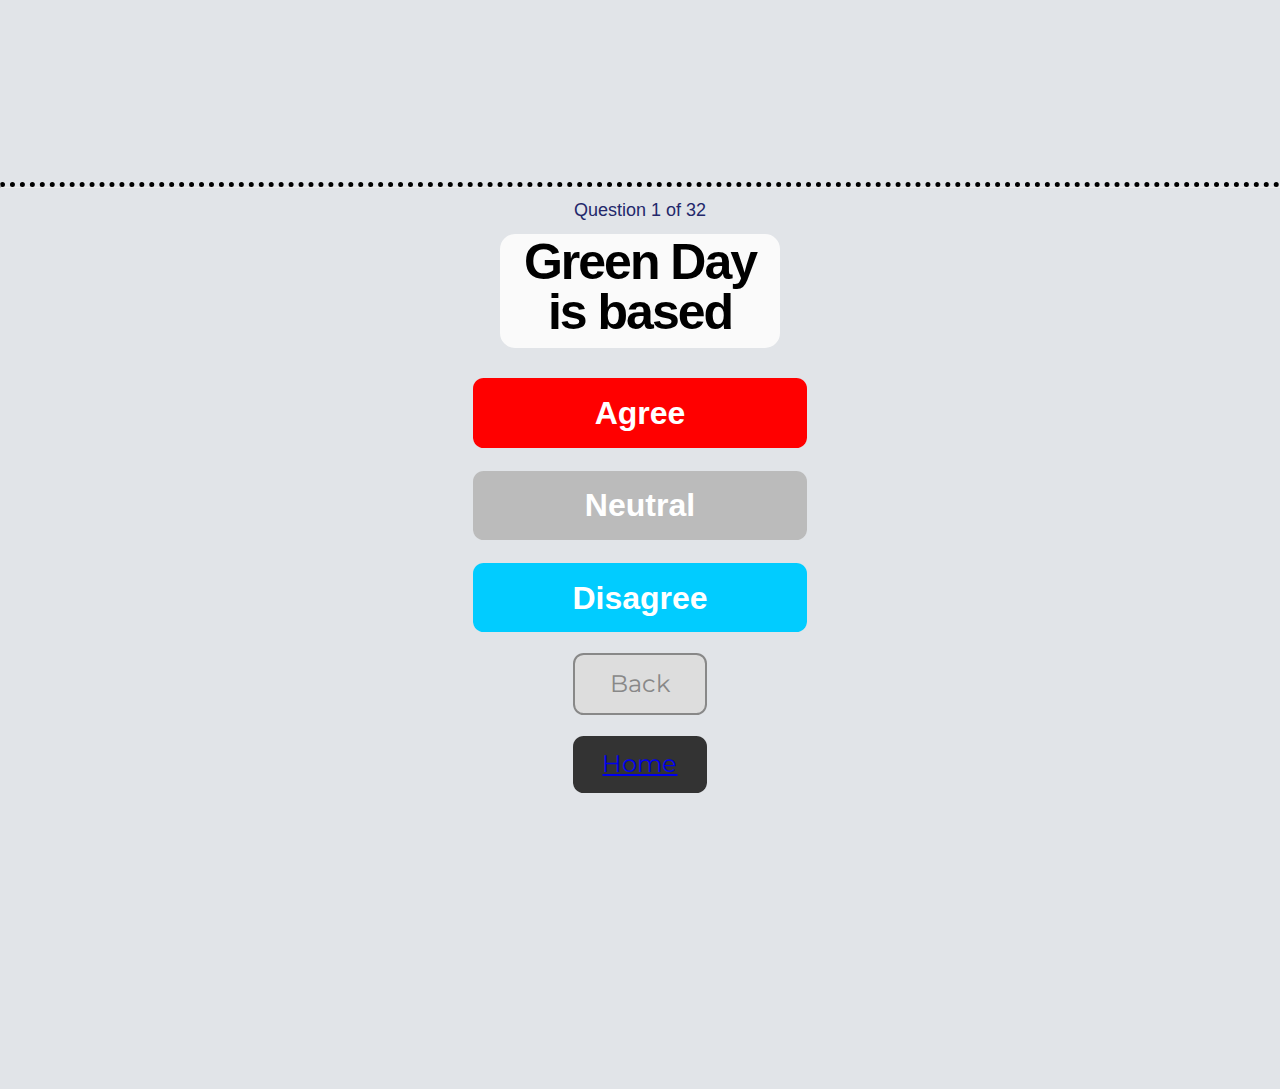
==== basedmeter.html @ 8a723b0b "Update basedmeter.html" ====
<head>
<link href="https://fonts.googleapis.com/css?family=Montserrat:300,400,700|Roboto:400,700" rel="stylesheet">
<link href='style.css' rel='stylesheet' type='text/css'>
<title>Based Meter</title>
<link rel="icon" type="x-icon" href="nigger/icon.png">
<link rel="shortcut icon" type="x-icon" href="nigger/icon.png">
<meta charset="utf-8">
</head>
<body style="background-color: #e1e4e8;">
<script type="application/javascript"
        src="questions.js">
</script>
<img src="https://cdn.discordapp.com/attachments/816328843094261760/816342782255300668/bm.png">
<hr>
<p style="text-align:center;" id="question-number">Loading...</p>
<h4 style="text-align: center;" class="question" id="question-text"></h4>
<button class="button" onclick="next_question( 1.0)" style="background-color: #FF0000;"><b>Agree</b></button> <br>
<button class="button" onclick="next_question( 0.0)" style="background-color: #bbbbbb;"><b>Neutral</b></button> <br>
<button class="button" onclick="next_question(-1.0)" style="background-color: #01CCFF;"><b>Disagree</b></button> <br>
<button class="small_button" onclick="prev_question()" id="back_button">Back</button>
<button class="small_button_off" id="back_button_off">Back</button><br>
<button class="small_button" id="back_button"><a href=index.html>Home</a></button>


<!-- Website visit statistics - no personal information is collected! -->
<script type="text/javascript">
var sc_project=11325211;
var sc_invisible=1;
var sc_security="fd9f0659";
var scJsHost = (("https:" == document.location.protocol) ?
"https://secure." : "http://www.");
document.write("<sc"+"ript type='text/javascript' src='" +
scJsHost+
"statcounter.com/counter/counter.js'></"+"script>");
</script>
<noscript><div class="statcounter"><a title="web stats"
href="http://statcounter.com/" target="_blank"><img
class="statcounter"
src="//c.statcounter.com/11325211/0/fd9f0659/1/" alt="web
stats"></a></div></noscript>

<!-- JavaScript for the test itself -->
<script>
    var max_basd; // Max possible scores
    max_basd = 0;
    var basd; // User's scores
    basd = 0;
    var qn = 0; // Question number
    var prev_answer = null;
    init_question();
    for (var i = 0; i < questions.length; i++) {
        max_basd += Math.abs(questions[i].effect.econ)
    }
    function init_question() {
        document.getElementById("question-text").innerHTML = questions[qn].question;
        document.getElementById("question-number").innerHTML = "Question " + (qn + 1) + " of " + (questions.length);
        if (prev_answer == null) {
            document.getElementById("back_button").style.display = 'none';
            document.getElementById("back_button_off").style.display = 'block';
        } else {
            document.getElementById("back_button").style.display = 'block';
            document.getElementById("back_button_off").style.display = 'none';
        }

    }

    function next_question(mult) {
        basd += mult*questions[qn].effect.basd
        qn++;
        prev_answer = mult;
        if (qn < questions.length) {
            init_question();
        } else {
            results();
        }
    }
    function prev_question() {
        if (prev_answer == null) {
            return;
        }
        qn--;
        basd -= prev_answer * questions[qn].effect.basd;
        prev_answer = null;
        init_question();

    }
    function calc_score(score,max) {
        return (100*(max+score)/(2*max)).toFixed(1)
    }
    function results() {
        location.href = `results.html`
            + `?b=${calc_score(basd,max_basd)}`
    }
</script>
</body>
---- style.css ----
/* Generated on: Thu Feb 25 2021 18:10:44 GMT+0000 (Coordinated Universal Time) */
/* ==========================================================================
   normalize.css v3.0.3 | MIT License | github.com/necolas/normalize.css 
   ========================================================================== */
/*! normalize.css v3.0.3 | MIT License | github.com/necolas/normalize.css */html{font-family:sans-serif;-ms-text-size-adjust:100%;-webkit-text-size-adjust:100%}body{margin:0}article,aside,details,figcaption,figure,footer,header,hgroup,main,menu,nav,section,summary{display:block}audio,canvas,progress,video{display:inline-block;vertical-align:baseline}audio:not([controls]){display:none;height:0}[hidden],template{display:none}a{background-color:transparent}a:active,a:hover{outline:0}abbr[title]{border-bottom:1px dotted}b,strong{font-weight:bold}dfn{font-style:italic}h1{font-size:2em;margin:.67em 0}mark{background:#ff0;color:#000}small{font-size:80%}sub,sup{font-size:75%;line-height:0;position:relative;vertical-align:baseline}sup{top:-0.5em}sub{bottom:-0.25em}img{border:0}svg:not(:root){overflow:hidden}figure{margin:1em 40px}hr{box-sizing:content-box;height:0}pre{overflow:auto}code,kbd,pre,samp{font-family:monospace,monospace;font-size:1em}button,input,optgroup,select,textarea{color:inherit;font:inherit;margin:0}button{overflow:visible}button,select{text-transform:none}button,html input[type="button"],input[type="reset"]{-webkit-appearance:button;cursor:pointer}button[disabled],html input[disabled]{cursor:default}button::-moz-focus-inner,input::-moz-focus-inner{border:0;padding:0}input{line-height:normal}input[type="checkbox"],input[type="radio"]{box-sizing:border-box;padding:0}input[type="number"]::-webkit-inner-spin-button,input[type="number"]::-webkit-outer-spin-button{height:auto}input[type="search"]{-webkit-appearance:none}input[type="search"]::-webkit-search-cancel-button,input[type="search"]::-webkit-search-decoration{-webkit-appearance:none}fieldset{border:1px solid #c0c0c0;margin:0 2px;padding:.35em .625em .75em}legend{border:0;padding:0}textarea{overflow:auto}optgroup{font-weight:bold}table{border-collapse:collapse;border-spacing:0}td,th{padding:0}

/* ==========================================================================
   Start of base Webflow CSS - If you're looking for some ultra-clean CSS, skip the boilerplate and see the unminified code below.
   ========================================================================== */
@font-face{font-family:'webflow-icons';src:url("[data-uri]") format('truetype');font-weight:normal;font-style:normal}[class^="w-icon-"],[class*=" w-icon-"]{font-family:'webflow-icons' !important;speak:none;font-style:normal;font-weight:normal;font-variant:normal;text-transform:none;line-height:1;-webkit-font-smoothing:antialiased;-moz-osx-font-smoothing:grayscale}.w-icon-slider-right:before{content:"\e600"}.w-icon-slider-left:before{content:"\e601"}.w-icon-nav-menu:before{content:"\e602"}.w-icon-arrow-down:before,.w-icon-dropdown-toggle:before{content:"\e603"}.w-icon-file-upload-remove:before{content:"\e900"}.w-icon-file-upload-icon:before{content:"\e903"}*{-webkit-box-sizing:border-box;-moz-box-sizing:border-box;box-sizing:border-box}html{height:100%}body{margin:0;min-height:100%;background-color:#fff;font-family:Arial,sans-serif;font-size:14px;line-height:20px;color:#333}img{max-width:100%;vertical-align:middle;display:inline-block}html.w-mod-touch *{background-attachment:scroll !important}.w-block{display:block}.w-inline-block{max-width:100%;display:inline-block}.w-clearfix:before,.w-clearfix:after{content:" ";display:table;grid-column-start:1;grid-row-start:1;grid-column-end:2;grid-row-end:2}.w-clearfix:after{clear:both}.w-hidden{display:none}.w-button{display:inline-block;padding:9px 15px;background-color:#3898EC;color:white;border:0;line-height:inherit;text-decoration:none;cursor:pointer;border-radius:0}input.w-button{-webkit-appearance:button}html[data-w-dynpage] [data-w-cloak]{color:transparent !important}.w-webflow-badge,.w-webflow-badge *{position:static;left:auto;top:auto;right:auto;bottom:auto;z-index:auto;display:block;visibility:visible;overflow:visible;overflow-x:visible;overflow-y:visible;box-sizing:border-box;width:auto;height:auto;max-height:none;max-width:none;min-height:0;min-width:0;margin:0;padding:0;float:none;clear:none;border:0 none transparent;border-radius:0;background:none;background-image:none;background-position:0 0;background-size:auto auto;background-repeat:repeat;background-origin:padding-box;background-clip:border-box;background-attachment:scroll;background-color:transparent;box-shadow:none;opacity:1;transform:none;transition:none;direction:ltr;font-family:inherit;font-weight:inherit;color:inherit;font-size:inherit;line-height:inherit;font-style:inherit;font-variant:inherit;text-align:inherit;letter-spacing:inherit;text-decoration:inherit;text-indent:0;text-transform:inherit;list-style-type:disc;text-shadow:none;font-smoothing:auto;vertical-align:baseline;cursor:inherit;white-space:inherit;word-break:normal;word-spacing:normal;word-wrap:normal}.w-webflow-badge{position:fixed !important;display:inline-block !important;visibility:visible !important;z-index:2147483647 !important;top:auto !important;right:12px !important;bottom:12px !important;left:auto !important;color:#AAADB0 !important;background-color:#fff !important;border-radius:3px !important;padding:6px 8px 6px 6px !important;font-size:12px !important;opacity:1 !important;line-height:14px !important;text-decoration:none !important;transform:none !important;margin:0 !important;width:auto !important;height:auto !important;overflow:visible !important;white-space:nowrap;box-shadow:0 0 0 1px rgba(0,0,0,0.1),0 1px 3px rgba(0,0,0,0.1);cursor:pointer}.w-webflow-badge>img{display:inline-block !important;visibility:visible !important;opacity:1 !important;vertical-align:middle !important}h1,h2,h3,h4,h5,h6{font-weight:bold;margin-bottom:10px}h1{font-size:38px;line-height:44px;margin-top:20px}h2{font-size:32px;line-height:36px;margin-top:20px}h3{font-size:24px;line-height:30px;margin-top:20px}h4{font-size:18px;line-height:24px;margin-top:10px}h5{font-size:14px;line-height:20px;margin-top:10px}h6{font-size:12px;line-height:18px;margin-top:10px}p{margin-top:0;margin-bottom:10px}blockquote{margin:0 0 10px 0;padding:10px 20px;border-left:5px solid #E2E2E2;font-size:18px;line-height:22px}figure{margin:0;margin-bottom:10px}figcaption{margin-top:5px;text-align:center}ul,ol{margin-top:0;margin-bottom:10px;padding-left:40px}.w-list-unstyled{padding-left:0;list-style:none}.w-embed:before,.w-embed:after{content:" ";display:table;grid-column-start:1;grid-row-start:1;grid-column-end:2;grid-row-end:2}.w-embed:after{clear:both}.w-video{width:100%;position:relative;padding:0}.w-video iframe,.w-video object,.w-video embed{position:absolute;top:0;left:0;width:100%;height:100%}fieldset{padding:0;margin:0;border:0}button,html input[type="button"],input[type="reset"]{border:0;cursor:pointer;-webkit-appearance:button}.w-form{margin:0 0 15px}.w-form-done{display:none;padding:20px;text-align:center;background-color:#dddddd}.w-form-fail{display:none;margin-top:10px;padding:10px;background-color:#ffdede}label{display:block;margin-bottom:5px;font-weight:bold}.w-input,.w-select{display:block;width:100%;height:38px;padding:8px 12px;margin-bottom:10px;font-size:14px;line-height:1.42857143;color:#333333;vertical-align:middle;background-color:#ffffff;border:1px solid #cccccc}.w-input:-moz-placeholder,.w-select:-moz-placeholder{color:#999}.w-input::-moz-placeholder,.w-select::-moz-placeholder{color:#999;opacity:1}.w-input:-ms-input-placeholder,.w-select:-ms-input-placeholder{color:#999}.w-input::-webkit-input-placeholder,.w-select::-webkit-input-placeholder{color:#999}.w-input:focus,.w-select:focus{border-color:#3898EC;outline:0}.w-input[disabled],.w-select[disabled],.w-input[readonly],.w-select[readonly],fieldset[disabled] .w-input,fieldset[disabled] .w-select{cursor:not-allowed;background-color:#eeeeee}textarea.w-input,textarea.w-select{height:auto}.w-select{background-color:#f3f3f3}.w-select[multiple]{height:auto}.w-form-label{display:inline-block;cursor:pointer;font-weight:normal;margin-bottom:0}.w-radio{display:block;margin-bottom:5px;padding-left:20px}.w-radio:before,.w-radio:after{content:" ";display:table;grid-column-start:1;grid-row-start:1;grid-column-end:2;grid-row-end:2}.w-radio:after{clear:both}.w-radio-input{margin:4px 0 0;margin-top:1px \9;line-height:normal;float:left;margin-left:-20px}.w-radio-input{margin-top:3px}.w-file-upload{display:block;margin-bottom:10px}.w-file-upload-input{width:.1px;height:.1px;opacity:0;overflow:hidden;position:absolute;z-index:-100}.w-file-upload-default,.w-file-upload-uploading,.w-file-upload-success{display:inline-block;color:#333333}.w-file-upload-error{display:block;margin-top:10px}.w-file-upload-default.w-hidden,.w-file-upload-uploading.w-hidden,.w-file-upload-error.w-hidden,.w-file-upload-success.w-hidden{display:none}.w-file-upload-uploading-btn{display:flex;font-size:14px;font-weight:normal;cursor:pointer;margin:0;padding:8px 12px;border:1px solid #cccccc;background-color:#fafafa}.w-file-upload-file{display:flex;flex-grow:1;justify-content:space-between;margin:0;padding:8px 9px 8px 11px;border:1px solid #cccccc;background-color:#fafafa}.w-file-upload-file-name{font-size:14px;font-weight:normal;display:block}.w-file-remove-link{margin-top:3px;margin-left:10px;width:auto;height:auto;padding:3px;display:block;cursor:pointer}.w-icon-file-upload-remove{margin:auto;font-size:10px}.w-file-upload-error-msg{display:inline-block;color:#ea384c;padding:2px 0}.w-file-upload-info{display:inline-block;line-height:38px;padding:0 12px}.w-file-upload-label{display:inline-block;font-size:14px;font-weight:normal;cursor:pointer;margin:0;padding:8px 12px;border:1px solid #cccccc;background-color:#fafafa}.w-icon-file-upload-icon,.w-icon-file-upload-uploading{display:inline-block;margin-right:8px;width:20px}.w-icon-file-upload-uploading{height:20px}.w-container{margin-left:auto;margin-right:auto;max-width:940px}.w-container:before,.w-container:after{content:" ";display:table;grid-column-start:1;grid-row-start:1;grid-column-end:2;grid-row-end:2}.w-container:after{clear:both}.w-container .w-row{margin-left:-10px;margin-right:-10px}.w-row:before,.w-row:after{content:" ";display:table;grid-column-start:1;grid-row-start:1;grid-column-end:2;grid-row-end:2}.w-row:after{clear:both}.w-row .w-row{margin-left:0;margin-right:0}.w-col{position:relative;float:left;width:100%;min-height:1px;padding-left:10px;padding-right:10px}.w-col .w-col{padding-left:0;padding-right:0}.w-col-1{width:8.33333333%}.w-col-2{width:16.66666667%}.w-col-3{width:25%}.w-col-4{width:33.33333333%}.w-col-5{width:41.66666667%}.w-col-6{width:50%}.w-col-7{width:58.33333333%}.w-col-8{width:66.66666667%}.w-col-9{width:75%}.w-col-10{width:83.33333333%}.w-col-11{width:91.66666667%}.w-col-12{width:100%}.w-hidden-main{display:none !important}@media screen and (max-width:991px){.w-container{max-width:728px}.w-hidden-main{display:inherit !important}.w-hidden-medium{display:none !important}.w-col-medium-1{width:8.33333333%}.w-col-medium-2{width:16.66666667%}.w-col-medium-3{width:25%}.w-col-medium-4{width:33.33333333%}.w-col-medium-5{width:41.66666667%}.w-col-medium-6{width:50%}.w-col-medium-7{width:58.33333333%}.w-col-medium-8{width:66.66666667%}.w-col-medium-9{width:75%}.w-col-medium-10{width:83.33333333%}.w-col-medium-11{width:91.66666667%}.w-col-medium-12{width:100%}.w-col-stack{width:100%;left:auto;right:auto}}@media screen and (max-width:767px){.w-hidden-main{display:inherit !important}.w-hidden-medium{display:inherit !important}.w-hidden-small{display:none !important}.w-row,.w-container .w-row{margin-left:0;margin-right:0}.w-col{width:100%;left:auto;right:auto}.w-col-small-1{width:8.33333333%}.w-col-small-2{width:16.66666667%}.w-col-small-3{width:25%}.w-col-small-4{width:33.33333333%}.w-col-small-5{width:41.66666667%}.w-col-small-6{width:50%}.w-col-small-7{width:58.33333333%}.w-col-small-8{width:66.66666667%}.w-col-small-9{width:75%}.w-col-small-10{width:83.33333333%}.w-col-small-11{width:91.66666667%}.w-col-small-12{width:100%}}@media screen and (max-width:479px){.w-container{max-width:none}.w-hidden-main{display:inherit !important}.w-hidden-medium{display:inherit !important}.w-hidden-small{display:inherit !important}.w-hidden-tiny{display:none !important}.w-col{width:100%}.w-col-tiny-1{width:8.33333333%}.w-col-tiny-2{width:16.66666667%}.w-col-tiny-3{width:25%}.w-col-tiny-4{width:33.33333333%}.w-col-tiny-5{width:41.66666667%}.w-col-tiny-6{width:50%}.w-col-tiny-7{width:58.33333333%}.w-col-tiny-8{width:66.66666667%}.w-col-tiny-9{width:75%}.w-col-tiny-10{width:83.33333333%}.w-col-tiny-11{width:91.66666667%}.w-col-tiny-12{width:100%}}.w-widget{position:relative}.w-widget-map{width:100%;height:400px}.w-widget-map label{width:auto;display:inline}.w-widget-map img{max-width:inherit}.w-widget-map .gm-style-iw{text-align:center}.w-widget-map .gm-style-iw>button{display:none !important}.w-widget-twitter{overflow:hidden}.w-widget-twitter-count-shim{display:inline-block;vertical-align:top;position:relative;width:28px;height:20px;text-align:center;background:white;border:#758696 solid 1px;border-radius:3px}.w-widget-twitter-count-shim *{pointer-events:none;-webkit-user-select:none;-moz-user-select:none;-ms-user-select:none;user-select:none}.w-widget-twitter-count-shim .w-widget-twitter-count-inner{position:relative;font-size:15px;line-height:12px;text-align:center;color:#999;font-family:serif}.w-widget-twitter-count-shim .w-widget-twitter-count-clear{position:relative;display:block}.w-widget-twitter-count-shim.w--large{width:36px;height:28px}.w-widget-twitter-count-shim.w--large .w-widget-twitter-count-inner{font-size:18px;line-height:18px}.w-widget-twitter-count-shim:not(.w--vertical){margin-left:5px;margin-right:8px}.w-widget-twitter-count-shim:not(.w--vertical).w--large{margin-left:6px}.w-widget-twitter-count-shim:not(.w--vertical):before,.w-widget-twitter-count-shim:not(.w--vertical):after{top:50%;left:0;border:solid transparent;content:" ";height:0;width:0;position:absolute;pointer-events:none}.w-widget-twitter-count-shim:not(.w--vertical):before{border-color:rgba(117,134,150,0);border-right-color:#5d6c7b;border-width:4px;margin-left:-9px;margin-top:-4px}.w-widget-twitter-count-shim:not(.w--vertical).w--large:before{border-width:5px;margin-left:-10px;margin-top:-5px}.w-widget-twitter-count-shim:not(.w--vertical):after{border-color:rgba(255,255,255,0);border-right-color:white;border-width:4px;margin-left:-8px;margin-top:-4px}.w-widget-twitter-count-shim:not(.w--vertical).w--large:after{border-width:5px;margin-left:-9px;margin-top:-5px}.w-widget-twitter-count-shim.w--vertical{width:61px;height:33px;margin-bottom:8px}.w-widget-twitter-count-shim.w--vertical:before,.w-widget-twitter-count-shim.w--vertical:after{top:100%;left:50%;border:solid transparent;content:" ";height:0;width:0;position:absolute;pointer-events:none}.w-widget-twitter-count-shim.w--vertical:before{border-color:rgba(117,134,150,0);border-top-color:#5d6c7b;border-width:5px;margin-left:-5px}.w-widget-twitter-count-shim.w--vertical:after{border-color:rgba(255,255,255,0);border-top-color:white;border-width:4px;margin-left:-4px}.w-widget-twitter-count-shim.w--vertical .w-widget-twitter-count-inner{font-size:18px;line-height:22px}.w-widget-twitter-count-shim.w--vertical.w--large{width:76px}.w-widget-gplus{overflow:hidden}.w-background-video{position:relative;overflow:hidden;height:500px;color:white}.w-background-video>video{background-size:cover;background-position:50% 50%;position:absolute;margin:auto;width:100%;height:100%;right:-100%;bottom:-100%;top:-100%;left:-100%;object-fit:cover;z-index:-100}.w-background-video>video::-webkit-media-controls-start-playback-button{display:none !important;-webkit-appearance:none}.w-slider{position:relative;height:300px;text-align:center;background:#dddddd;clear:both;-webkit-tap-highlight-color:rgba(0,0,0,0);tap-highlight-color:rgba(0,0,0,0)}.w-slider-mask{position:relative;display:block;overflow:hidden;z-index:1;left:0;right:0;height:100%;white-space:nowrap}.w-slide{position:relative;display:inline-block;vertical-align:top;width:100%;height:100%;white-space:normal;text-align:left}.w-slider-nav{position:absolute;z-index:2;top:auto;right:0;bottom:0;left:0;margin:auto;padding-top:10px;height:40px;text-align:center;-webkit-tap-highlight-color:rgba(0,0,0,0);tap-highlight-color:rgba(0,0,0,0)}.w-slider-nav.w-round>div{border-radius:100%}.w-slider-nav.w-num>div{width:auto;height:auto;padding:.2em .5em;font-size:inherit;line-height:inherit}.w-slider-nav.w-shadow>div{box-shadow:0 0 3px rgba(51,51,51,0.4)}.w-slider-nav-invert{color:#fff}.w-slider-nav-invert>div{background-color:rgba(34,34,34,0.4)}.w-slider-nav-invert>div.w-active{background-color:#222}.w-slider-dot{position:relative;display:inline-block;width:1em;height:1em;background-color:rgba(255,255,255,0.4);cursor:pointer;margin:0 3px .5em;transition:background-color 100ms,color 100ms}.w-slider-dot.w-active{background-color:#fff}.w-slider-dot:focus{outline:none;box-shadow:0 0 0 2px #fff}.w-slider-dot:focus.w-active{box-shadow:none}.w-slider-arrow-left,.w-slider-arrow-right{position:absolute;width:80px;top:0;right:0;bottom:0;left:0;margin:auto;cursor:pointer;overflow:hidden;color:white;font-size:40px;-webkit-tap-highlight-color:rgba(0,0,0,0);tap-highlight-color:rgba(0,0,0,0);-webkit-user-select:none;-moz-user-select:none;-ms-user-select:none;user-select:none}.w-slider-arrow-left [class^="w-icon-"],.w-slider-arrow-right [class^="w-icon-"],.w-slider-arrow-left [class*=" w-icon-"],.w-slider-arrow-right [class*=" w-icon-"]{position:absolute}.w-slider-arrow-left:focus,.w-slider-arrow-right:focus{outline:0}.w-slider-arrow-left{z-index:3;right:auto}.w-slider-arrow-right{z-index:4;left:auto}.w-icon-slider-left,.w-icon-slider-right{top:0;right:0;bottom:0;left:0;margin:auto;width:1em;height:1em}.w-slider-aria-label{border:0;clip:rect(0 0 0 0);height:1px;margin:-1px;overflow:hidden;padding:0;position:absolute;width:1px}.w-dropdown{display:inline-block;position:relative;text-align:left;margin-left:auto;margin-right:auto;z-index:900}.w-dropdown-btn,.w-dropdown-toggle,.w-dropdown-link{position:relative;vertical-align:top;text-decoration:none;color:#222222;padding:20px;text-align:left;margin-left:auto;margin-right:auto;white-space:nowrap}.w-dropdown-toggle{-webkit-user-select:none;-moz-user-select:none;-ms-user-select:none;user-select:none;display:inline-block;cursor:pointer;padding-right:40px}.w-dropdown-toggle:focus{outline:0}.w-icon-dropdown-toggle{position:absolute;top:0;right:0;bottom:0;margin:auto;margin-right:20px;width:1em;height:1em}.w-dropdown-list{position:absolute;background:#dddddd;display:none;min-width:100%}.w-dropdown-list.w--open{display:block}.w-dropdown-link{padding:10px 20px;display:block;color:#222222}.w-dropdown-link.w--current{color:#0082f3}.w-dropdown-link:focus{outline:0}@media screen and (max-width:767px){.w-nav-brand{padding-left:10px}}.w-lightbox-backdrop{color:#000;cursor:auto;font-family:serif;font-size:medium;font-style:normal;font-variant:normal;font-weight:normal;letter-spacing:normal;line-height:normal;list-style:disc;text-align:start;text-indent:0;text-shadow:none;text-transform:none;visibility:visible;white-space:normal;word-break:normal;word-spacing:normal;word-wrap:normal;position:fixed;top:0;right:0;bottom:0;left:0;color:#fff;font-family:"Helvetica Neue",Helvetica,Ubuntu,"Segoe UI",Verdana,sans-serif;font-size:17px;line-height:1.2;font-weight:300;text-align:center;background:rgba(0,0,0,0.9);z-index:2000;outline:0;opacity:0;-webkit-user-select:none;-moz-user-select:none;-ms-user-select:none;-webkit-tap-highlight-color:transparent;-webkit-transform:translate(0, 0)}.w-lightbox-backdrop,.w-lightbox-container{height:100%;overflow:auto;-webkit-overflow-scrolling:touch}.w-lightbox-content{position:relative;height:100vh;overflow:hidden}.w-lightbox-view{position:absolute;width:100vw;height:100vh;opacity:0}.w-lightbox-view:before{content:"";height:100vh}.w-lightbox-group,.w-lightbox-group .w-lightbox-view,.w-lightbox-group .w-lightbox-view:before{height:86vh}.w-lightbox-frame,.w-lightbox-view:before{display:inline-block;vertical-align:middle}.w-lightbox-figure{position:relative;margin:0}.w-lightbox-group .w-lightbox-figure{cursor:pointer}.w-lightbox-img{width:auto;height:auto;max-width:none}.w-lightbox-image{display:block;float:none;max-width:100vw;max-height:100vh}.w-lightbox-group .w-lightbox-image{max-height:86vh}.w-lightbox-caption{position:absolute;right:0;bottom:0;left:0;padding:.5em 1em;background:rgba(0,0,0,0.4);text-align:left;text-overflow:ellipsis;white-space:nowrap;overflow:hidden}.w-lightbox-embed{position:absolute;top:0;right:0;bottom:0;left:0;width:100%;height:100%}.w-lightbox-control{position:absolute;top:0;width:4em;background-size:24px;background-repeat:no-repeat;background-position:center;cursor:pointer;-webkit-transition:all .3s;transition:all .3s}.w-lightbox-left{display:none;bottom:0;left:0;background-image:url("[data-uri]")}.w-lightbox-right{display:none;right:0;bottom:0;background-image:url("[data-uri]")}.w-lightbox-close{right:0;height:2.6em;background-image:url("[data-uri]");background-size:18px}.w-lightbox-strip{position:absolute;bottom:0;left:0;right:0;padding:0 1vh;line-height:0;white-space:nowrap;overflow-x:auto;overflow-y:hidden}.w-lightbox-item{display:inline-block;width:10vh;padding:2vh 1vh;box-sizing:content-box;cursor:pointer;-webkit-transform:translate3d(0, 0, 0)}.w-lightbox-active{opacity:.3}.w-lightbox-thumbnail{position:relative;height:10vh;background:#222;overflow:hidden}.w-lightbox-thumbnail-image{position:absolute;top:0;left:0}.w-lightbox-thumbnail .w-lightbox-tall{top:50%;width:100%;-webkit-transform:translate(0, -50%);-ms-transform:translate(0, -50%);transform:translate(0, -50%)}.w-lightbox-thumbnail .w-lightbox-wide{left:50%;height:100%;-webkit-transform:translate(-50%, 0);-ms-transform:translate(-50%, 0);transform:translate(-50%, 0)}.w-lightbox-spinner{position:absolute;top:50%;left:50%;box-sizing:border-box;width:40px;height:40px;margin-top:-20px;margin-left:-20px;border:5px solid rgba(0,0,0,0.4);border-radius:50%;-webkit-animation:spin .8s infinite linear;animation:spin .8s infinite linear}.w-lightbox-spinner:after{content:"";position:absolute;top:-4px;right:-4px;bottom:-4px;left:-4px;border:3px solid transparent;border-bottom-color:#fff;border-radius:50%}.w-lightbox-hide{display:none}.w-lightbox-noscroll{overflow:hidden}@media (min-width:768px){.w-lightbox-content{height:96vh;margin-top:2vh}.w-lightbox-view,.w-lightbox-view:before{height:96vh}.w-lightbox-group,.w-lightbox-group .w-lightbox-view,.w-lightbox-group .w-lightbox-view:before{height:84vh}.w-lightbox-image{max-width:96vw;max-height:96vh}.w-lightbox-group .w-lightbox-image{max-width:82.3vw;max-height:84vh}.w-lightbox-left,.w-lightbox-right{display:block;opacity:.5}.w-lightbox-close{opacity:.8}.w-lightbox-control:hover{opacity:1}}.w-lightbox-inactive,.w-lightbox-inactive:hover{opacity:0}.w-richtext:before,.w-richtext:after{content:" ";display:table;grid-column-start:1;grid-row-start:1;grid-column-end:2;grid-row-end:2}.w-richtext:after{clear:both}.w-richtext[contenteditable="true"]:before,.w-richtext[contenteditable="true"]:after{white-space:initial}.w-richtext ol,.w-richtext ul{overflow:hidden}.w-richtext .w-richtext-figure-selected.w-richtext-figure-type-video div:after,.w-richtext .w-richtext-figure-selected[data-rt-type="video"] div:after{outline:2px solid #2895f7}.w-richtext .w-richtext-figure-selected.w-richtext-figure-type-image div,.w-richtext .w-richtext-figure-selected[data-rt-type="image"] div{outline:2px solid #2895f7}.w-richtext figure.w-richtext-figure-type-video>div:after,.w-richtext figure[data-rt-type="video"]>div:after{content:'';position:absolute;display:none;left:0;top:0;right:0;bottom:0}.w-richtext figure{position:relative;max-width:60%}.w-richtext figure>div:before{cursor:default !important}.w-richtext figure img{width:100%}.w-richtext figure figcaption.w-richtext-figcaption-placeholder{opacity:.6}.w-richtext figure div{font-size:0;color:transparent}.w-richtext figure.w-richtext-figure-type-image,.w-richtext figure[data-rt-type="image"]{display:table}.w-richtext figure.w-richtext-figure-type-image>div,.w-richtext figure[data-rt-type="image"]>div{display:inline-block}.w-richtext figure.w-richtext-figure-type-image>figcaption,.w-richtext figure[data-rt-type="image"]>figcaption{display:table-caption;caption-side:bottom}.w-richtext figure.w-richtext-figure-type-video,.w-richtext figure[data-rt-type="video"]{width:60%;height:0}.w-richtext figure.w-richtext-figure-type-video iframe,.w-richtext figure[data-rt-type="video"] iframe{position:absolute;top:0;left:0;width:100%;height:100%}.w-richtext figure.w-richtext-figure-type-video>div,.w-richtext figure[data-rt-type="video"]>div{width:100%}.w-richtext figure.w-richtext-align-center{margin-right:auto;margin-left:auto;clear:both}.w-richtext figure.w-richtext-align-center.w-richtext-figure-type-image>div,.w-richtext figure.w-richtext-align-center[data-rt-type="image"]>div{max-width:100%}.w-richtext figure.w-richtext-align-normal{clear:both}.w-richtext figure.w-richtext-align-fullwidth{width:100%;max-width:100%;text-align:center;clear:both;display:block;margin-right:auto;margin-left:auto}.w-richtext figure.w-richtext-align-fullwidth>div{display:inline-block;padding-bottom:inherit}.w-richtext figure.w-richtext-align-fullwidth>figcaption{display:block}.w-richtext figure.w-richtext-align-floatleft{float:left;margin-right:15px;clear:none}.w-richtext figure.w-richtext-align-floatright{float:right;margin-left:15px;clear:none}.w-nav{position:relative;background:#dddddd;z-index:1000}.w-nav:before,.w-nav:after{content:" ";display:table;grid-column-start:1;grid-row-start:1;grid-column-end:2;grid-row-end:2}.w-nav:after{clear:both}.w-nav-brand{position:relative;float:left;text-decoration:none;color:#333333}.w-nav-link{position:relative;display:inline-block;vertical-align:top;text-decoration:none;color:#222222;padding:20px;text-align:left;margin-left:auto;margin-right:auto}.w-nav-link.w--current{color:#0082f3}.w-nav-menu{position:relative;float:right}[data-nav-menu-open]{display:block !important;position:absolute;top:100%;left:0;right:0;background:#C8C8C8;text-align:center;overflow:visible;min-width:200px}.w--nav-link-open{display:block;position:relative}.w-nav-overlay{position:absolute;overflow:hidden;display:none;top:100%;left:0;right:0;width:100%}.w-nav-overlay [data-nav-menu-open]{top:0}.w-nav[data-animation="over-left"] .w-nav-overlay{width:auto}.w-nav[data-animation="over-left"] .w-nav-overlay,.w-nav[data-animation="over-left"] [data-nav-menu-open]{right:auto;z-index:1;top:0}.w-nav[data-animation="over-right"] .w-nav-overlay{width:auto}.w-nav[data-animation="over-right"] .w-nav-overlay,.w-nav[data-animation="over-right"] [data-nav-menu-open]{left:auto;z-index:1;top:0}.w-nav-button{position:relative;float:right;padding:18px;font-size:24px;display:none;cursor:pointer;-webkit-tap-highlight-color:rgba(0,0,0,0);tap-highlight-color:rgba(0,0,0,0);-webkit-user-select:none;-moz-user-select:none;-ms-user-select:none;user-select:none}.w-nav-button:focus{outline:0}.w-nav-button.w--open{background-color:#C8C8C8;color:white}.w-nav[data-collapse="all"] .w-nav-menu{display:none}.w-nav[data-collapse="all"] .w-nav-button{display:block}.w--nav-dropdown-open{display:block}.w--nav-dropdown-toggle-open{display:block}.w--nav-dropdown-list-open{position:static}@media screen and (max-width:991px){.w-nav[data-collapse="medium"] .w-nav-menu{display:none}.w-nav[data-collapse="medium"] .w-nav-button{display:block}}@media screen and (max-width:767px){.w-nav[data-collapse="small"] .w-nav-menu{display:none}.w-nav[data-collapse="small"] .w-nav-button{display:block}.w-nav-brand{padding-left:10px}}@media screen and (max-width:479px){.w-nav[data-collapse="tiny"] .w-nav-menu{display:none}.w-nav[data-collapse="tiny"] .w-nav-button{display:block}}.w-tabs{position:relative}.w-tabs:before,.w-tabs:after{content:" ";display:table;grid-column-start:1;grid-row-start:1;grid-column-end:2;grid-row-end:2}.w-tabs:after{clear:both}.w-tab-menu{position:relative}.w-tab-link{position:relative;display:inline-block;vertical-align:top;text-decoration:none;padding:9px 30px;text-align:left;cursor:pointer;color:#222222;background-color:#dddddd}.w-tab-link.w--current{background-color:#C8C8C8}.w-tab-link:focus{outline:0}.w-tab-content{position:relative;display:block;overflow:hidden}.w-tab-pane{position:relative;display:none}.w--tab-active{display:block}@media screen and (max-width:479px){.w-tab-link{display:block}}.w-ix-emptyfix:after{content:""}@keyframes spin{0%{transform:rotate(0deg)}100%{transform:rotate(360deg)}}.w-dyn-empty{padding:10px;background-color:#dddddd}.w-dyn-hide{display:none !important}.w-dyn-bind-empty{display:none !important}.w-condition-invisible{display:none !important}

/* ==========================================================================
   Start of custom Webflow CSS
   ========================================================================== */
body {
  font-family: 'DM Sans', sans-serif;
  color: #23286b;
  font-size: 18px;
  line-height: 1.5;
}

img {
	display: block;
	margin-left: auto;
	margin-right: auto;
	margin-top: -140pt;
	width: 40%;
}

h1 {
  margin-top: 20px;
  margin-bottom: 10px;
  font-family: 'Times New Roman', TimesNewRoman, Times, Baskerville, Georgia, serif;
  font-size: 60px;
  line-height: 1;
  font-weight: 700;
  letter-spacing: -0.04em;
}

h2 {
  margin-top: 0px;
  margin-bottom: 32px;
  font-family: 'Times New Roman', TimesNewRoman, Times, Baskerville, Georgia, serif;
  font-size: 2.4em;
  line-height: 1;
  font-weight: 700;
  letter-spacing: -0.04em;
}

h5 {
  margin-top: 10px;
  margin-bottom: 10px;
  font-size: 14px;
  line-height: 1.2;
  font-weight: 700;
}

h4 {
  margin-top: 0px;
  margin-bottom: 32px;
  margin-left: 500px;
  margin-right: 500px;
  font-family: 'Comic Sans MS', sans-serif;
  font-size: 50px;
  line-height: 1;
  font-weight: 700;
  letter-spacing: -0.04em;
  border-radius: 15px;
  border-bottom: 11px;
  border-color: #fafafa;
  border-style: solid;
  background-color: #fafafa;
  color: black;
}

hr{
	border-top: 5px dotted black;
}

h3 {
  margin-top: 20px;
  margin-bottom: 10px;
  font-family: 'Montserrat', TimesNewRoman, Times, Baskerville, Georgia, serif;
  font-size: 60px;
  line-height: 1;
  font-weight: 700;
  letter-spacing: -0.04em;
  text-shadow: 1px 1px orange;
  background-color: #f2ebeb;
}

.small_button, .small_button_off {
    background-color: #333;
    font-family: 'Montserrat', sans-serif;
    border: none;
    border-radius: 8pt;
    color: white;
    padding: 8pt;
    width: 10%;
    min-width: 100pt;
    text-align: center;
    text-decoration: none;
    display: block;
    font-size: 18pt;
    margin: -2px auto;
    cursor: pointer;
}
.small_button_off {
    background-color: #ddd;
    color: #888;
    border: 2px solid #888;
    cursor: not-allowed;
    margin: -4px auto;
}

p {
  margin-bottom: 10px;
}

.section {
  padding-top: 120px;
  padding-bottom: 120px;
  padding-left: 0px;
}

.section.bg-dark {
  padding: 58px 86px 7px 53px;
  background-color: #22587c;
}

.section.hero {
  display: block;
  height: auto;
  min-height: 500px;
  padding-top: 60px;
  padding-bottom: 60px;
  -webkit-box-pack: center;
  -webkit-justify-content: center;
  -ms-flex-pack: center;
  justify-content: center;
  -webkit-box-align: center;
  -webkit-align-items: center;
  -ms-flex-align: center;
  align-items: center;
}

.section.footer {
  padding-bottom: 60px;
}

.grid-3-columns {
  display: -ms-grid;
  display: grid;
  grid-auto-columns: 1fr;
  grid-column-gap: 60px;
  grid-row-gap: 60px;
  -ms-grid-columns: 1fr 1fr 1fr;
  grid-template-columns: 1fr 1fr 1fr;
  -ms-grid-rows: auto;
  grid-template-rows: auto;
}

.card-title {
  margin-top: 20px;
  margin-bottom: 20px;
  font-family: 'Times New Roman', TimesNewRoman, Times, Baskerville, Georgia, serif;
  font-size: 24px;
  font-weight: 700;
  letter-spacing: -0.02em;
}

.card-description {
  margin-bottom: 16px;
}

.bg-dark {
  background-color: #23286b;
  color: #fff;
}

.container-flex {
  display: -webkit-box;
  display: -webkit-flex;
  display: -ms-flexbox;
  display: flex;
  -webkit-box-align: center;
  -webkit-align-items: center;
  -ms-flex-align: center;
  align-items: center;
}

.container-flex.wide {
  width: 1922px;
  height: 53px;
  margin-right: auto;
  margin-left: auto;
  padding-right: 0px;
  padding-bottom: 0px;
  padding-left: 16px;
  -webkit-box-pack: justify;
  -webkit-justify-content: space-between;
  -ms-flex-pack: justify;
  justify-content: space-between;
  background-color: #f1f1f1;
}

.primary-button {
  margin-top: 30px;
  margin-left: 0px;
  padding: 16px 36px;
  border-radius: 0px;
  background-color: #f1b503;
  -webkit-transition: background-color 200ms ease;
  transition: background-color 200ms ease;
  color: #23286b;
  font-size: 30px;
  font-weight: 700;
  letter-spacing: 0.05em;
  text-transform: uppercase;
}

.primary-button:hover {
  background-color: #d59f00;
}

.featured-text {
  display: -webkit-box;
  display: -webkit-flex;
  display: -ms-flexbox;
  display: flex;
  -webkit-box-orient: vertical;
  -webkit-box-direction: normal;
  -webkit-flex-direction: column;
  -ms-flex-direction: column;
  flex-direction: column;
  -webkit-box-align: start;
  -webkit-align-items: flex-start;
  -ms-flex-align: start;
  align-items: flex-start;
  -webkit-box-flex: 1;
  -webkit-flex: 1;
  -ms-flex: 1;
  flex: 1;
}

.grid-2-columns {
  display: -ms-grid;
  display: grid;
  margin-bottom: 100px;
  grid-auto-columns: 1fr;
  grid-column-gap: 60px;
  grid-row-gap: 60px;
  -ms-grid-columns: 1fr 1fr;
  grid-template-columns: 1fr 1fr;
  -ms-grid-rows: auto;
  grid-template-rows: auto;
  -webkit-transition: opacity 200ms ease;
  transition: opacity 200ms ease;
}

.grid-2-columns.last {
  margin-bottom: 0px;
}

.footer-menu {
  display: -webkit-box;
  display: -webkit-flex;
  display: -ms-flexbox;
  display: flex;
  margin-bottom: 52px;
  -webkit-box-pack: justify;
  -webkit-justify-content: space-between;
  -ms-flex-pack: justify;
  justify-content: space-between;
  text-align: left;
}

.footer-label {
  margin-top: 0px;
  margin-bottom: 24px;
  font-size: 1em;
}

.footer-link {
  display: block;
  margin-bottom: 10px;
  color: #23286b;
  text-decoration: none;
}

.navbar {
  padding-top: 16px;
  padding-bottom: 16px;
  background-color: #fff;
}

.call-to-action-wrapper {
  padding-right: 100px;
  -webkit-box-flex: 1;
  -webkit-flex: 1;
  -ms-flex: 1;
  flex: 1;
}

.pill {
  margin-bottom: 12px;
  padding: 6px 16px;
  border: 2px solid #428cfb;
  border-radius: 20px;
  color: #428cfb;
  font-size: 12px;
  font-weight: 700;
  letter-spacing: 0.05em;
  text-transform: uppercase;
}

.nav-link {
  -webkit-transition: color 200ms ease;
  transition: color 200ms ease;
  font-weight: 500;
  text-decoration: none;
  text-transform: none;
}

.nav-link:hover {
  color: #428cfb;
}

.nav-link.w--current {
  color: #428cfb;
}

.brand {
  -webkit-box-ordinal-group: 0;
  -webkit-order: -1;
  -ms-flex-order: -1;
  order: -1;
  color: #23286b;
  font-size: 1.2em;
  font-weight: 700;
}

.nav-menu {
  -webkit-box-ordinal-group: 2;
  -webkit-order: 1;
  -ms-flex-order: 1;
  order: 1;
}

.feature-link {
  margin-top: 20px;
  border-bottom: 2px solid #428cfb;
  -webkit-transition: color 200ms ease;
  transition: color 200ms ease;
  color: #428cfb;
  font-size: 14px;
  font-weight: 700;
  letter-spacing: 0.02em;
  text-decoration: none;
  text-transform: uppercase;
}

.feature-link:hover {
  border-bottom-color: #1372ff;
  color: #1372ff;
}

.lightblue {
  color: #428cfb;
}

.footer-brand {
  color: #23286b;
  font-weight: 700;
  text-decoration: none;
}

.text-block {
  font-size: 1.2em;
}

.cta {
  padding-top: 80px;
  padding-bottom: 80px;
}

.subfooter {
  font-size: 0.8em;
  text-align: center;
}

.div-block {
  width: 80px;
  height: 1px;
}

.heading {
  padding-left: 0px;
  color: #f1b522;
  font-size: 69px;
}

.paragraph {
  font-size: 24px;
}

.column {
  padding-left: 0px;
}

.utility-page-wrap {
  display: -webkit-box;
  display: -webkit-flex;
  display: -ms-flexbox;
  display: flex;
  width: 100vw;
  height: 100vh;
  max-height: 100%;
  max-width: 100%;
  -webkit-box-pack: center;
  -webkit-justify-content: center;
  -ms-flex-pack: center;
  justify-content: center;
  -webkit-box-align: center;
  -webkit-align-items: center;
  -ms-flex-align: center;
  align-items: center;
}

.utility-page-content {
  display: -webkit-box;
  display: -webkit-flex;
  display: -ms-flexbox;
  display: flex;
  width: 260px;
  -webkit-box-orient: vertical;
  -webkit-box-direction: normal;
  -webkit-flex-direction: column;
  -ms-flex-direction: column;
  flex-direction: column;
  text-align: center;
}

.utility-page-form {
  display: -webkit-box;
  display: -webkit-flex;
  display: -ms-flexbox;
  display: flex;
  -webkit-box-orient: vertical;
  -webkit-box-direction: normal;
  -webkit-flex-direction: column;
  -ms-flex-direction: column;
  flex-direction: column;
  -webkit-box-align: stretch;
  -webkit-align-items: stretch;
  -ms-flex-align: stretch;
  align-items: stretch;
}

.heading-2 {
  text-align: center;
}

.div-block-2 {
  width: 50%;
  height: 50%;
  margin-bottom: -39px;
  background-color: #00f;
  text-align: center;
  -o-object-fit: cover;
  object-fit: cover;
}

.div-block-3 {
  position: static;
  width: auto;
  padding-bottom: 0px;
  background-color: #00f;
  box-shadow: 3px 3px 3px 0 #000;
  opacity: 0.27;
  -webkit-transition: opacity 575ms ease;
  transition: opacity 575ms ease;
  text-align: center;
}

.button {
    background-color: #2196f3;
  	font-family: 'Arial Rounded MT Bold' sans-serif;
    border: none;
    border-radius: 8pt;
    color: white;
    padding: 8pt;
    width: 25%;
    min-width: 250pt;
    text-align: center;
    text-decoration: none;
    display: block;
    font-size: 24pt;
    font-weight: 0px;
    margin: -2px auto;
}

.based{
	cursor: url('https://cdn.discordapp.com/attachments/816328843094261760/816337570618933248/1542290473497.png'), auto;
}

.text-block-2 {
  font-family: Ubuntu, Helvetica, sans-serif;
}

@media screen and (max-width: 991px) {
  .section {
    padding-top: 100px;
    padding-bottom: 100px;
  }

  .container-flex.call-to-action {
    -webkit-box-orient: vertical;
    -webkit-box-direction: normal;
    -webkit-flex-direction: column;
    -ms-flex-direction: column;
    flex-direction: column;
    -webkit-box-align: start;
    -webkit-align-items: flex-start;
    -ms-flex-align: start;
    align-items: flex-start;
  }

  .call-to-action-wrapper {
    margin-bottom: 40px;
    padding-right: 0px;
    -webkit-align-self: center;
    -ms-flex-item-align: center;
    -ms-grid-row-align: center;
    align-self: center;
  }

  .menu-button {
    -webkit-box-ordinal-group: 2;
    -webkit-order: 1;
    -ms-flex-order: 1;
    order: 1;
    -webkit-transform: translate(18px, 0px);
    -ms-transform: translate(18px, 0px);
    transform: translate(18px, 0px);
  }

  .heading {
    font-size: 55px;
  }
}

@media screen and (max-width: 767px) {
  .section {
    padding-right: 20px;
    padding-left: 20px;
  }

  .container-flex {
    padding-right: 24px;
    padding-left: 24px;
  }

  .featured-text {
    margin-bottom: 40px;
  }

  .grid-2-columns {
    display: -webkit-box;
    display: -webkit-flex;
    display: -ms-flexbox;
    display: flex;
    -webkit-box-orient: vertical;
    -webkit-box-direction: normal;
    -webkit-flex-direction: column;
    -ms-flex-direction: column;
    flex-direction: column;
  }

  .grid-2-columns.mobile-inverted {
    -webkit-box-orient: vertical;
    -webkit-box-direction: reverse;
    -webkit-flex-direction: column-reverse;
    -ms-flex-direction: column-reverse;
    flex-direction: column-reverse;
  }

  .footer-menu {
    -webkit-flex-wrap: wrap;
    -ms-flex-wrap: wrap;
    flex-wrap: wrap;
  }

  .brand {
    padding-left: 0px;
  }

  .footer-brand {
    margin-bottom: 20px;
    -webkit-align-self: flex-start;
    -ms-flex-item-align: start;
    align-self: flex-start;
    -webkit-box-flex: 0;
    -webkit-flex: 0 100%;
    -ms-flex: 0 100%;
    flex: 0 100%;
  }

  .container {
    padding-right: 24px;
    padding-left: 24px;
  }

  .subfooter {
    text-align: left;
  }
}

@media screen and (max-width: 479px) {
  h1 {
    font-size: 2.4em;
  }

  .section {
    padding: 80px 10px;
  }

  .grid-3-columns {
    grid-column-gap: 20px;
  }

  .footer-menu {
    margin-bottom: 40px;
    -webkit-box-orient: vertical;
    -webkit-box-direction: normal;
    -webkit-flex-direction: column;
    -ms-flex-direction: column;
    flex-direction: column;
  }

  .footer-label {
    margin-top: 15px;
  }

  .feature-heading {
    font-size: 2em;
    line-height: 1;
  }

  .footer-brand {
    margin-bottom: 20px;
  }

  .footer-column {
    margin-bottom: 20px;
  }
}

#w-node-_2539fb99-4996-a5d9-2248-8d7c0722ac48-c08563ba {
  -webkit-align-self: center;
  -ms-flex-item-align: center;
  -ms-grid-row-align: center;
  align-self: center;
}

#w-node-cfcd9e4e-6a2a-6207-812b-730e65a24d19-c08563ba {
  -webkit-align-self: center;
  -ms-flex-item-align: center;
  -ms-grid-row-align: center;
  align-self: center;
}

@media screen and (max-width: 767px) {
  #w-node-a60fb288-ff24-29fe-3fe2-5136f8d82cf2-c08563ba {
    -ms-grid-row: span 1;
    grid-row-start: span 1;
    -ms-grid-row-span: 1;
    grid-row-end: span 1;
    -ms-grid-column: span 2;
    grid-column-start: span 2;
    -ms-grid-column-span: 2;
    grid-column-end: span 2;
  }

  #w-node-_2539fb99-4996-a5d9-2248-8d7c0722ac48-c08563ba {
    -ms-grid-row-align: center;
    align-self: center;
    -ms-grid-row: span 1;
    grid-row-start: span 1;
    -ms-grid-row-span: 1;
    grid-row-end: span 1;
    -ms-grid-column: span 2;
    grid-column-start: span 2;
    -ms-grid-column-span: 2;
    grid-column-end: span 2;
  }

  #w-node-cfcd9e4e-6a2a-6207-812b-730e65a24d19-c08563ba {
    -ms-grid-row-align: center;
    align-self: center;
    -ms-grid-row: span 1;
    grid-row-start: span 1;
    -ms-grid-row-span: 1;
    grid-row-end: span 1;
    -ms-grid-column: span 2;
    grid-column-start: span 2;
    -ms-grid-column-span: 2;
    grid-column-end: span 2;
  }

  .button-2 {

}

  #w-node-_34880238-68e9-1179-3dd5-f574bd590fc5-c08563ba {
    -ms-grid-row: span 1;
    grid-row-start: span 1;
    -ms-grid-row-span: 1;
    grid-row-end: span 1;
    -ms-grid-column: span 2;
    grid-column-start: span 2;
    -ms-grid-column-span: 2;
    grid-column-end: span 2;
  }
}
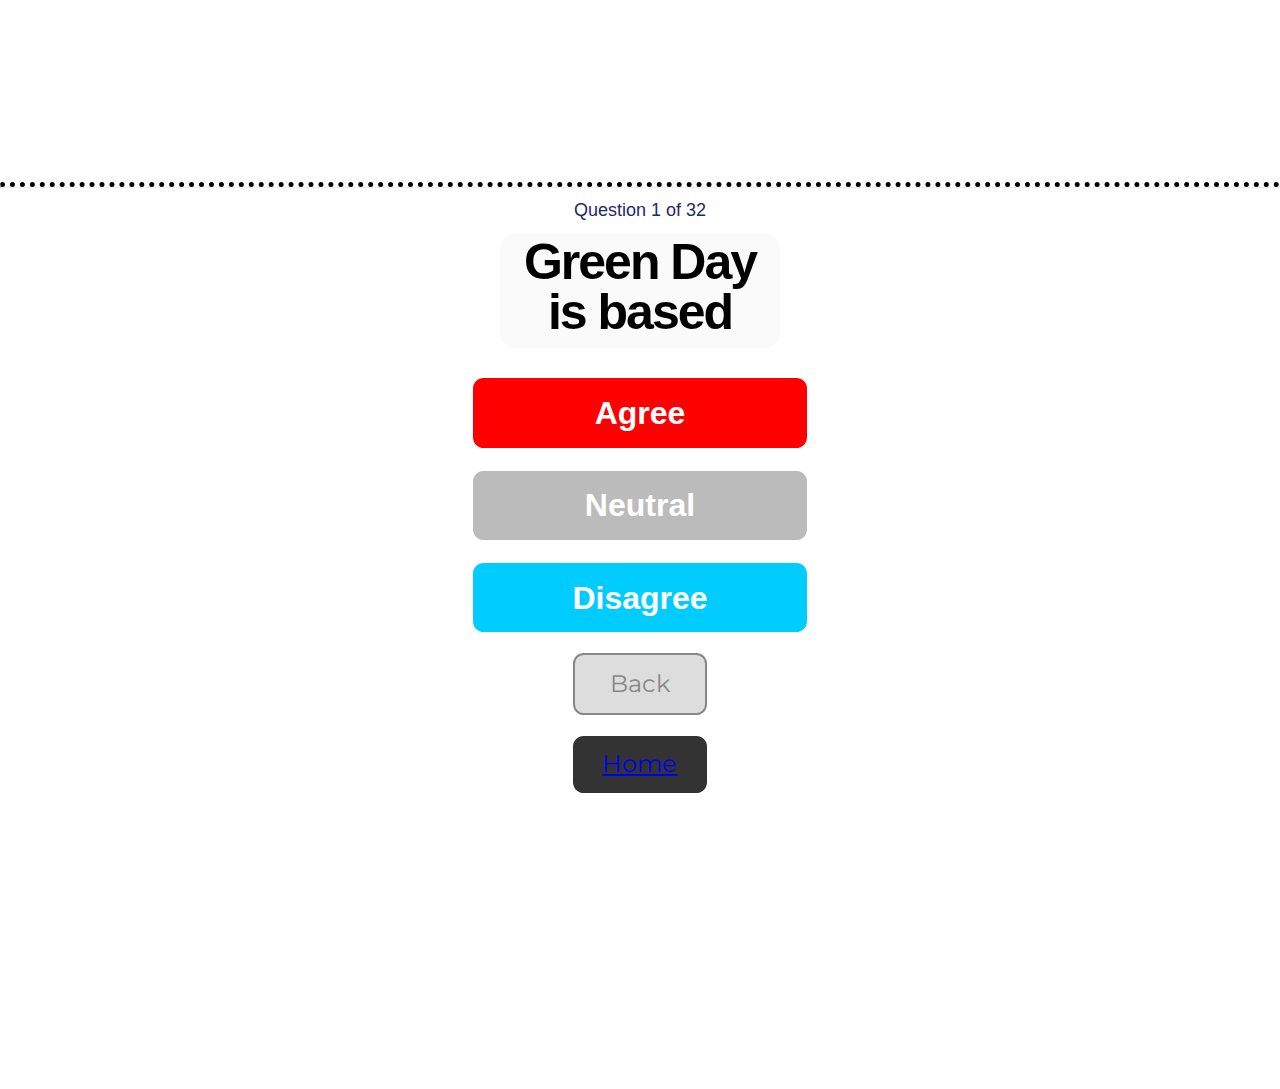
==== commit 02e5f3c2: "Add files via upload" ====
--- a/basedmeter.html
+++ b/basedmeter.html
@@ -5,8 +5,9 @@
 <link rel="icon" type="x-icon" href="nigger/icon.png">
 <link rel="shortcut icon" type="x-icon" href="nigger/icon.png">
 <meta charset="utf-8">
+
 </head>
-<body style="background-color: #e1e4e8;">
+<body>
 <script type="application/javascript"
         src="questions.js">
 </script>
@@ -20,7 +21,6 @@
 <button class="small_button" onclick="prev_question()" id="back_button">Back</button>
 <button class="small_button_off" id="back_button_off">Back</button><br>
 <button class="small_button" id="back_button"><a href=index.html>Home</a></button>
-
 
 <!-- Website visit statistics - no personal information is collected! -->
 <script type="text/javascript">
@@ -41,15 +41,16 @@
 
 <!-- JavaScript for the test itself -->
 <script>
-    var max_basd; // Max possible scores
-    max_basd = 0;
-    var basd; // User's scores
-    basd = 0;
+    var max_econ; // Max possible scores
+    max_econ = 0;
+    var econ; // User's scores
+    econ = 0;
     var qn = 0; // Question number
     var prev_answer = null;
     init_question();
     for (var i = 0; i < questions.length; i++) {
-        max_basd += Math.abs(questions[i].effect.econ)
+        max_econ += Math.abs(questions[i].effect.econ)
+
     }
     function init_question() {
         document.getElementById("question-text").innerHTML = questions[qn].question;
@@ -65,7 +66,7 @@
     }
 
     function next_question(mult) {
-        basd += mult*questions[qn].effect.basd
+        econ += mult*questions[qn].effect.econ
         qn++;
         prev_answer = mult;
         if (qn < questions.length) {
@@ -79,7 +80,7 @@
             return;
         }
         qn--;
-        basd -= prev_answer * questions[qn].effect.basd;
+        econ -= prev_answer * questions[qn].effect.econ;
         prev_answer = null;
         init_question();
 
@@ -89,7 +90,7 @@
     }
     function results() {
         location.href = `results.html`
-            + `?b=${calc_score(basd,max_basd)}`
+            + `?e=${calc_score(econ,max_econ)}`
     }
 </script>
-</body>
+</body>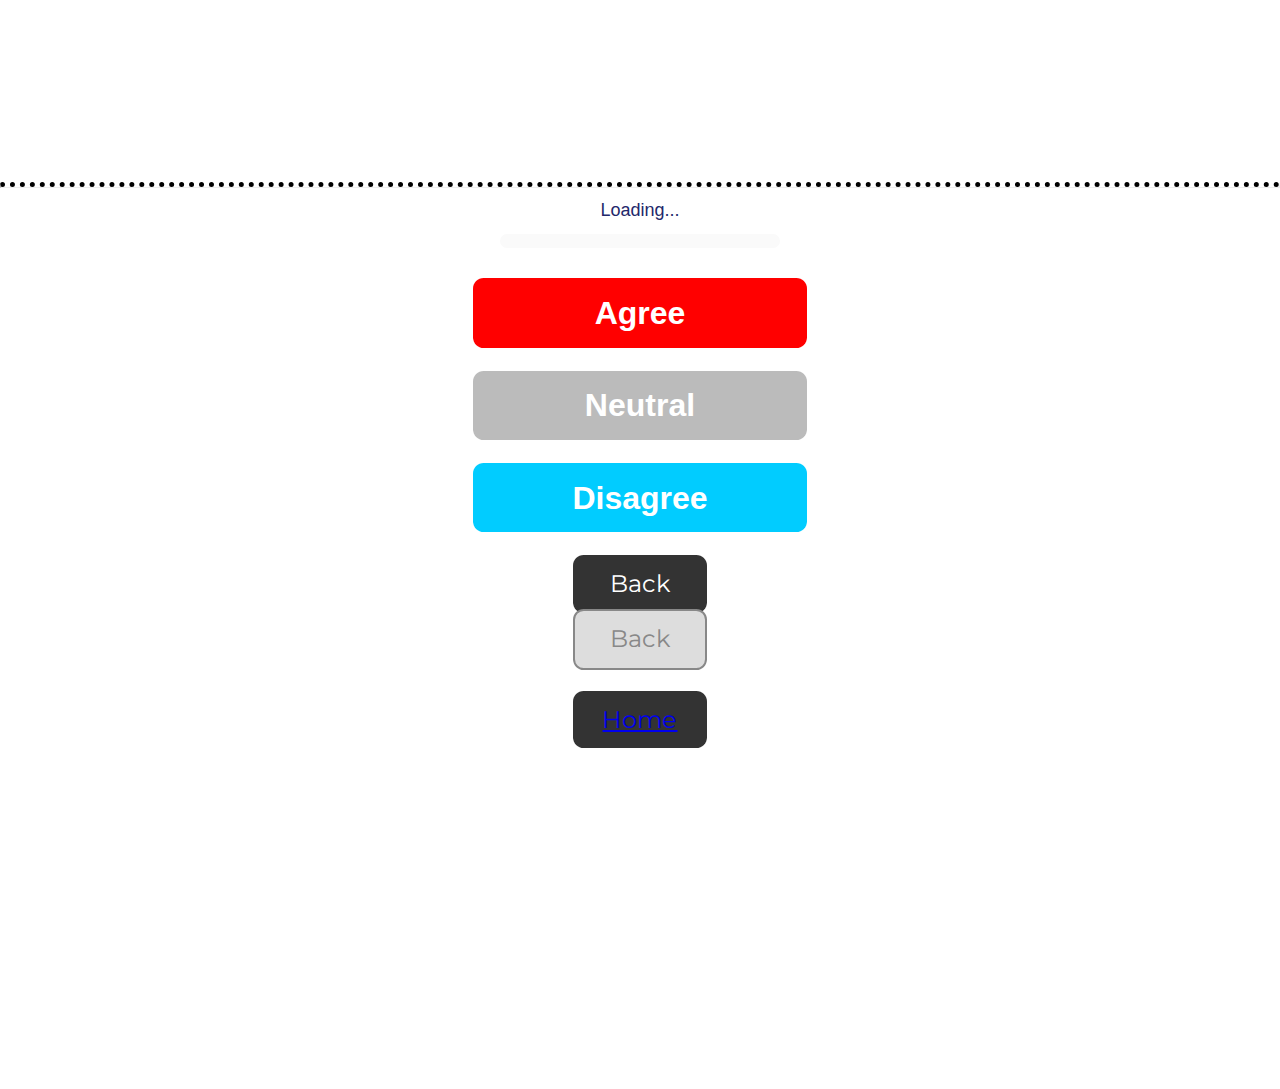
==== commit 21978533: "Update basedmeter.html" ====
--- a/basedmeter.html
+++ b/basedmeter.html
@@ -7,7 +7,7 @@
 <meta charset="utf-8">
 
 </head>
-<body>
+<body style="background-color: #eeeeee>
 <script type="application/javascript"
         src="questions.js">
 </script>
@@ -93,4 +93,4 @@
             + `?e=${calc_score(econ,max_econ)}`
     }
 </script>
-</body>+</body>
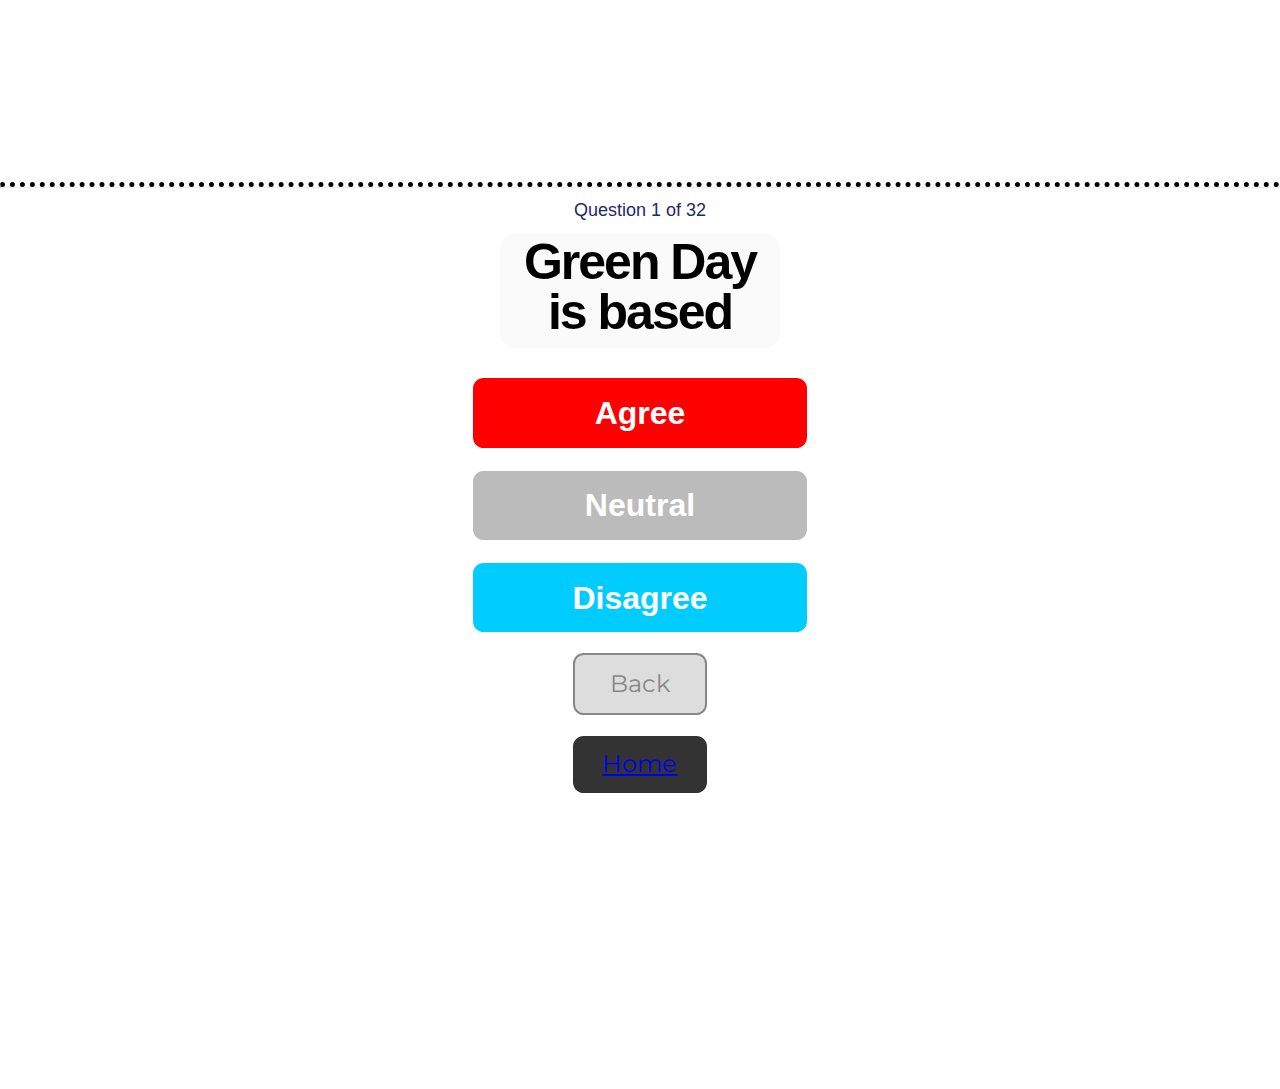
==== commit 3faf42f8: "Update basedmeter.html" ====
--- a/basedmeter.html
+++ b/basedmeter.html
@@ -7,7 +7,7 @@
 <meta charset="utf-8">
 
 </head>
-<body style="background-color: #eeeeee>
+<body>
 <script type="application/javascript"
         src="questions.js">
 </script>
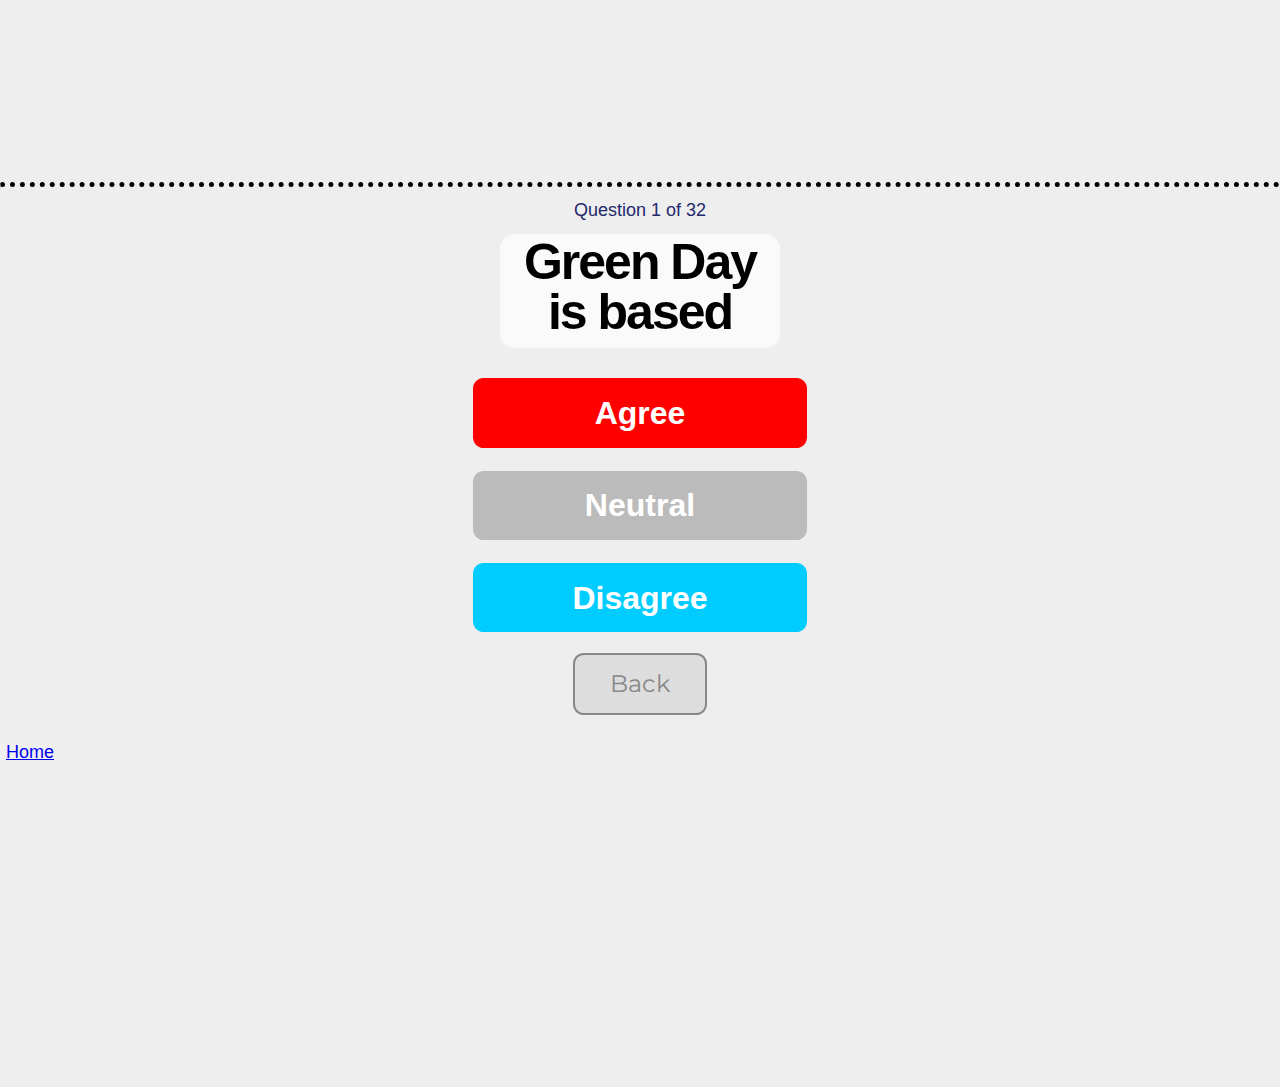
==== commit 5a86115b: "Update basedmeter.html" ====
--- a/basedmeter.html
+++ b/basedmeter.html
@@ -20,7 +20,7 @@
 <button class="button" onclick="next_question(-1.0)" style="background-color: #01CCFF;"><b>Disagree</b></button> <br>
 <button class="small_button" onclick="prev_question()" id="back_button">Back</button>
 <button class="small_button_off" id="back_button_off">Back</button><br>
-<button class="small_button" id="back_button"><a href=index.html>Home</a></button>
+<button class="small_button-2" id="back_button-2"><a href=index.html>Home</a></button>
 
 <!-- Website visit statistics - no personal information is collected! -->
 <script type="text/javascript">
--- a/style.css
+++ b/style.css
@@ -17,6 +17,7 @@
   color: #23286b;
   font-size: 18px;
   line-height: 1.5;
+  background-color: #eeeeee;
 }
 
 img {
@@ -722,4 +723,4 @@
     -ms-grid-column-span: 2;
     grid-column-end: span 2;
   }
-}+}
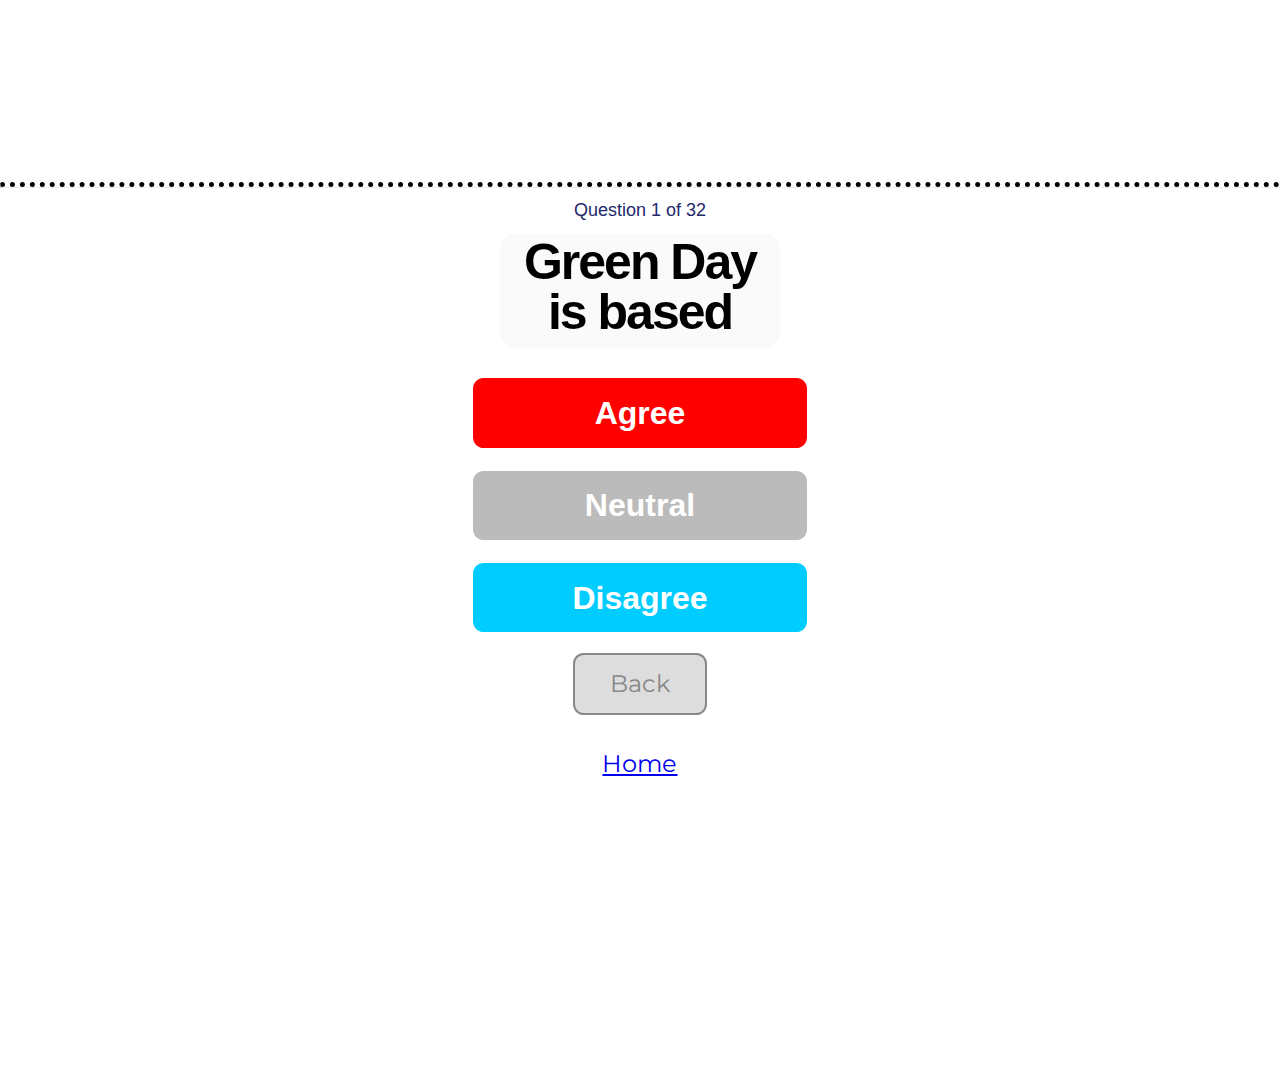
==== commit f9950be6: "Update basedmeter.html" ====
--- a/basedmeter.html
+++ b/basedmeter.html
@@ -20,7 +20,7 @@
 <button class="button" onclick="next_question(-1.0)" style="background-color: #01CCFF;"><b>Disagree</b></button> <br>
 <button class="small_button" onclick="prev_question()" id="back_button">Back</button>
 <button class="small_button_off" id="back_button_off">Back</button><br>
-<button class="small_button-2" id="back_button-2"><a href=index.html>Home</a></button>
+<button class="small_button_2" id="back_button_2"><a href=index.html>Home</a></button>
 
 <!-- Website visit statistics - no personal information is collected! -->
 <script type="text/javascript">
--- a/style.css
+++ b/style.css
@@ -17,7 +17,7 @@
   color: #23286b;
   font-size: 18px;
   line-height: 1.5;
-  background-color: #eeeeee;
+  background-color: white;
 }
 
 img {
@@ -92,6 +92,22 @@
 
 .small_button, .small_button_off {
     background-color: #333;
+    font-family: 'Montserrat', sans-serif;
+    border: none;
+    border-radius: 8pt;
+    color: white;
+    padding: 8pt;
+    width: 10%;
+    min-width: 100pt;
+    text-align: center;
+    text-decoration: none;
+    display: block;
+    font-size: 18pt;
+    margin: -2px auto;
+    cursor: pointer;
+}
+.small_button_2, .small_button_off {
+    background-color: white;
     font-family: 'Montserrat', sans-serif;
     border: none;
     border-radius: 8pt;
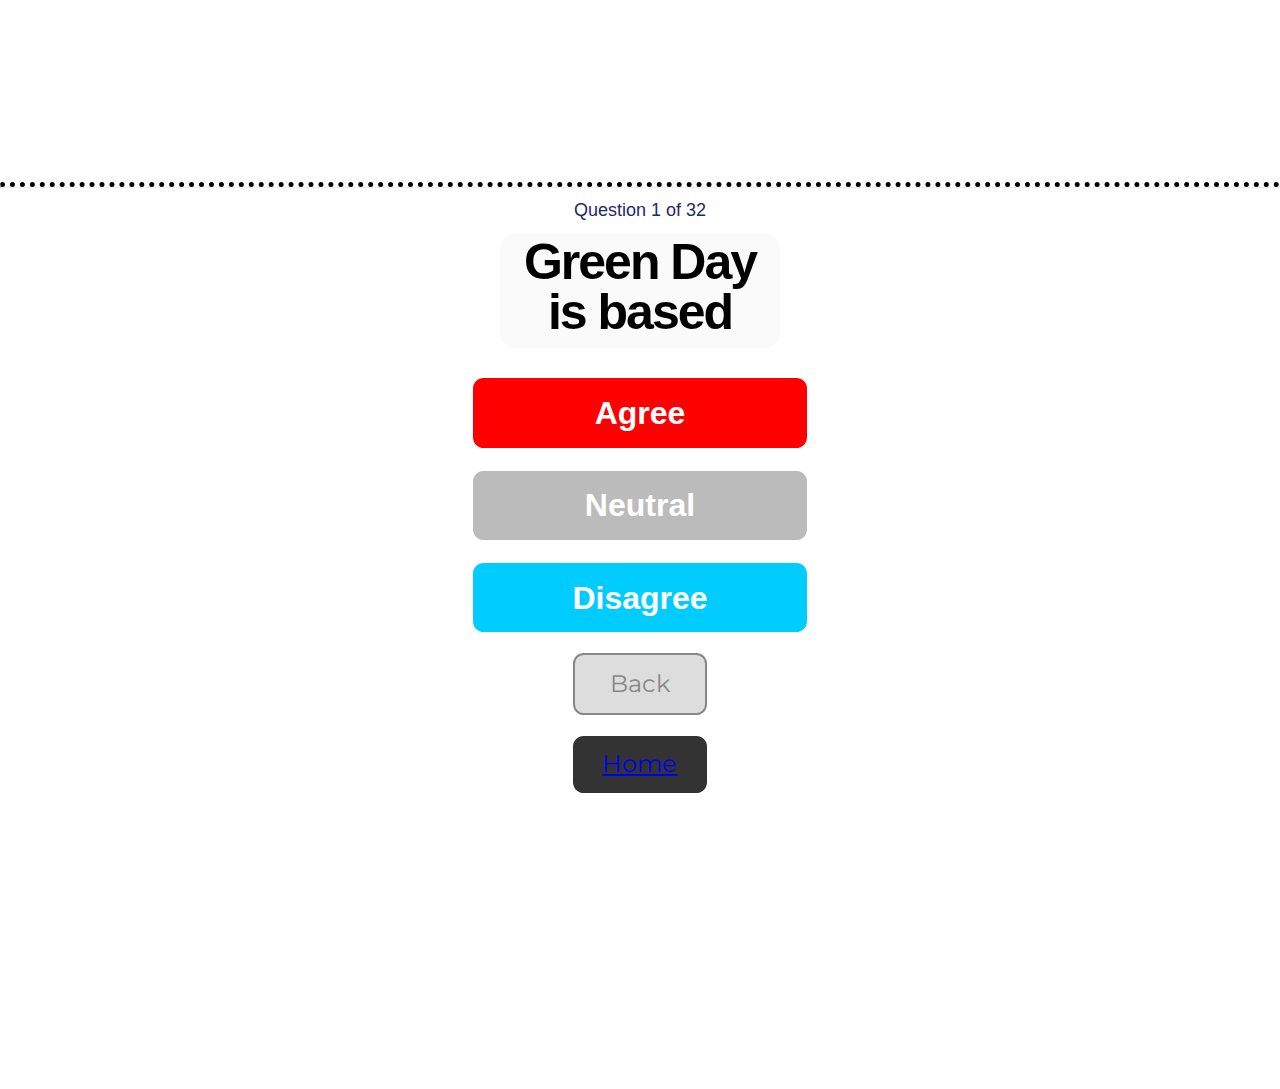
==== commit 9cb13239: "Update basedmeter.html" ====
--- a/basedmeter.html
+++ b/basedmeter.html
@@ -20,7 +20,7 @@
 <button class="button" onclick="next_question(-1.0)" style="background-color: #01CCFF;"><b>Disagree</b></button> <br>
 <button class="small_button" onclick="prev_question()" id="back_button">Back</button>
 <button class="small_button_off" id="back_button_off">Back</button><br>
-<button class="small_button_2" id="back_button_2"><a href=index.html>Home</a></button>
+<button class="small_button" id="back_button"><a href=index.html>Home</a></button>
 
 <!-- Website visit statistics - no personal information is collected! -->
 <script type="text/javascript">
--- a/style.css
+++ b/style.css
@@ -107,7 +107,7 @@
     cursor: pointer;
 }
 .small_button_2, .small_button_off {
-    background-color: white;
+    background-color: #333;
     font-family: 'Montserrat', sans-serif;
     border: none;
     border-radius: 8pt;
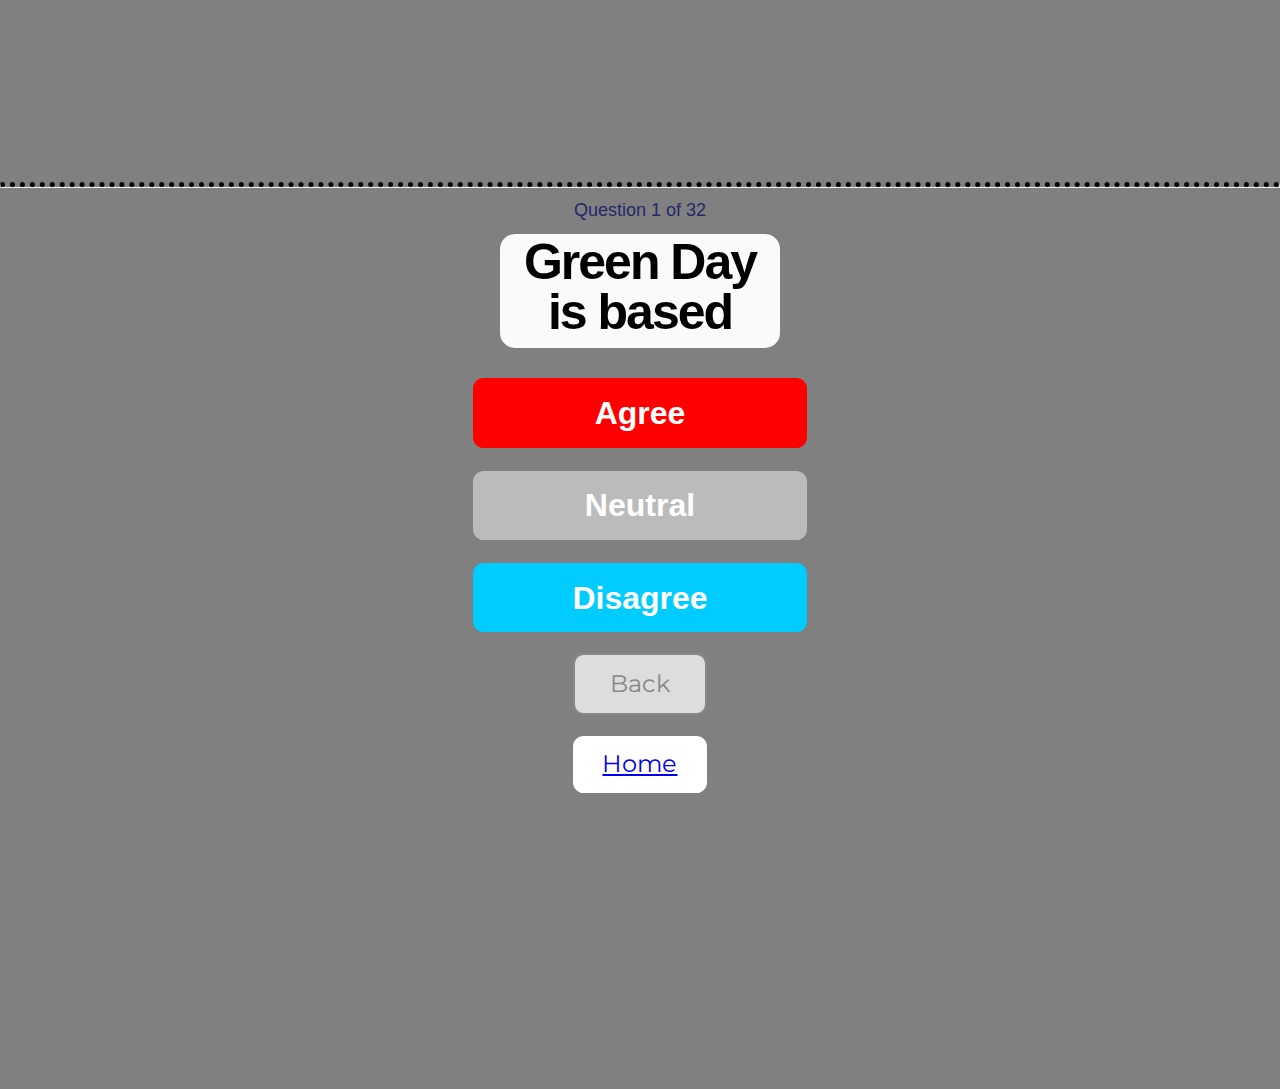
==== commit b3b3ff78: "Update basedmeter.html" ====
--- a/basedmeter.html
+++ b/basedmeter.html
@@ -5,8 +5,10 @@
 <link rel="icon" type="x-icon" href="nigger/icon.png">
 <link rel="shortcut icon" type="x-icon" href="nigger/icon.png">
 <meta charset="utf-8">
+        
 
 </head>
+   <body style="background-color:grey;">
 <body>
 <script type="application/javascript"
         src="questions.js">
--- a/style.css
+++ b/style.css
@@ -91,7 +91,7 @@
 }
 
 .small_button, .small_button_off {
-    background-color: #333;
+    background-color: white;
     font-family: 'Montserrat', sans-serif;
     border: none;
     border-radius: 8pt;
